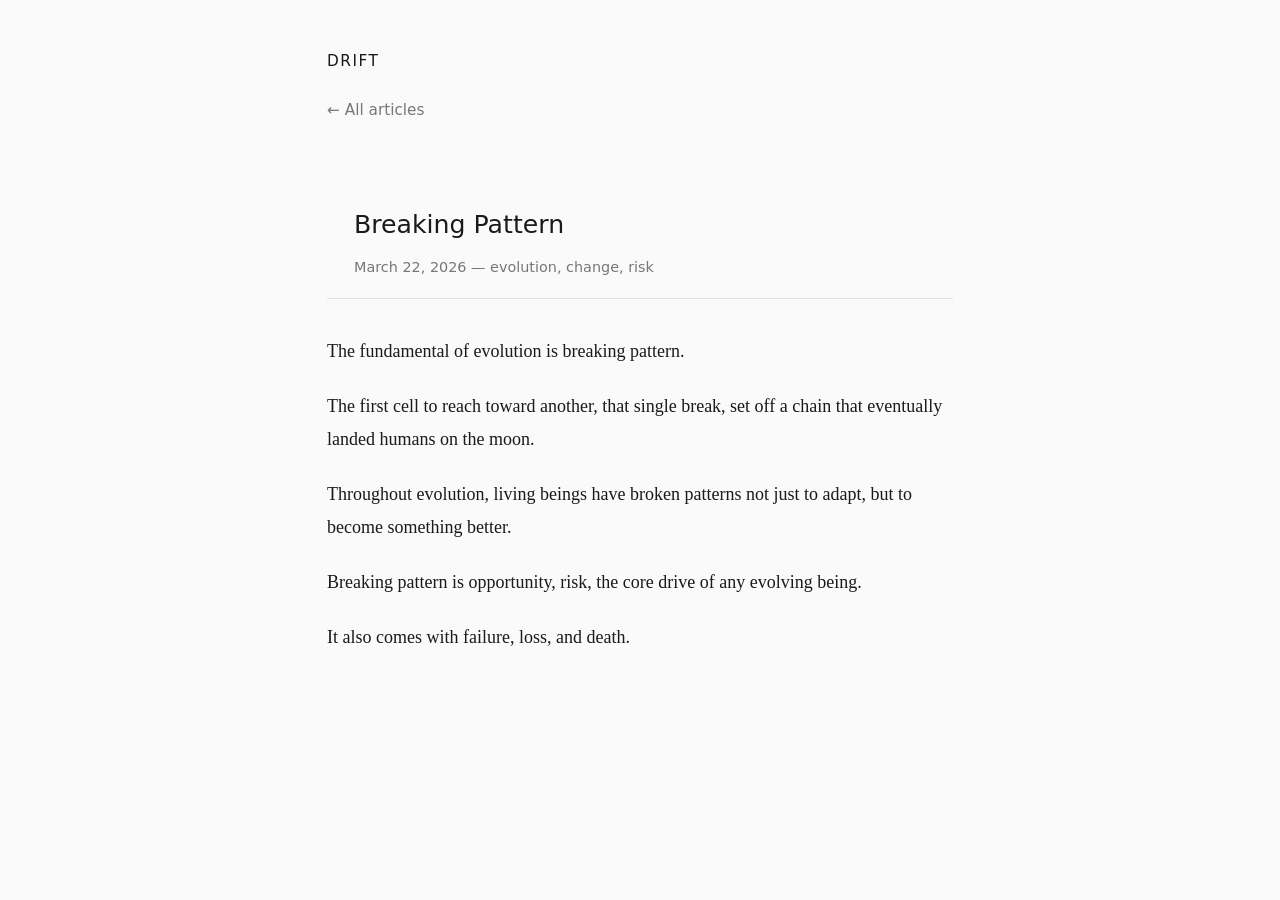
==== articles/breaking-pattern/index.html @ e723eb78 "Convert to plain HTML/CSS, drop Hugo build step Replace Hugo workflow with direct static deploy. Add" ====
<!DOCTYPE html>
<html lang="en">
<head>
  <meta charset="UTF-8">
  <meta name="viewport" content="width=device-width, initial-scale=1.0">
  <title>Breaking Pattern — Drift</title>
  <link rel="stylesheet" href="../../static/css/style.css">
</head>
<body>
  <header>
    <a href="../../index.html" class="site-title">Drift</a>
  </header>
  <main>
    <a href="../../index.html" class="back-link">← All articles</a>
    <article>
      <header class="article-header">
        <h1 class="article-title">Breaking Pattern</h1>
        <div class="article-meta">
          <time datetime="2026-03-22">March 22, 2026</time>
           — evolution, change, risk
        </div>
      </header>
      <div class="article-body">
        <p>The fundamental of evolution is breaking pattern.</p>
        <p>The first cell to reach toward another, that single break, set off a chain that eventually landed humans on the moon.</p>
        <p>Throughout evolution, living beings have broken patterns not just to adapt, but to become something better.</p>
        <p>Breaking pattern is opportunity, risk, the core drive of any evolving being.</p>
        <p>It also comes with failure, loss, and death.</p>
      </div>
    </article>
  </main>
  <script src="../../static/js/inline-expand.js"></script>
</body>
</html>
---- static/css/style.css ----
:root {
  --text: #1a1a1a;
  --muted: #777;
  --bg: #fafafa;
  --border: #e0e0e0;
  --expansion-bg: #f4f4f4;
  --max-width: 680px;
}

*, *::before, *::after {
  box-sizing: border-box;
}

html {
  font-size: 18px;
}

body {
  font-family: Georgia, 'Times New Roman', serif;
  line-height: 1.7;
  color: var(--text);
  background: var(--bg);
  margin: 0;
  padding: 0;
}

/* Layout */
header {
  padding: 2.5rem 1.5rem 1rem;
  max-width: var(--max-width);
  margin: 0 auto;
}

main {
  max-width: var(--max-width);
  margin: 0 auto;
  padding: 0 1.5rem 4rem;
}

/* Site title */
.site-title {
  font-family: system-ui, -apple-system, sans-serif;
  font-size: 0.85rem;
  font-weight: 500;
  letter-spacing: 0.1em;
  text-transform: uppercase;
  color: var(--text);
  text-decoration: none;
}

/* Tag filters */
.tag-filters {
  margin-bottom: 2rem;
  display: flex;
  flex-wrap: wrap;
  gap: 0.4rem;
}

.tag-filter {
  font-family: system-ui, -apple-system, sans-serif;
  font-size: 0.75rem;
  padding: 0.2rem 0.65rem;
  border: 1px solid var(--border);
  background: none;
  cursor: pointer;
  color: var(--muted);
  border-radius: 2px;
  transition: all 0.1s;
}

.tag-filter:hover {
  border-color: var(--text);
  color: var(--text);
}

.tag-filter.active {
  background: var(--text);
  color: var(--bg);
  border-color: var(--text);
}

/* Article list */
.article-list {
  list-style: none;
  padding: 0;
  margin: 0;
}

.article-item {
  padding: 1.25rem 0;
  border-bottom: 1px solid var(--border);
}

.article-item:last-child {
  border-bottom: none;
}

.article-item.hidden {
  display: none;
}

.article-item-title {
  font-size: 1rem;
  font-family: system-ui, -apple-system, sans-serif;
  font-weight: 500;
  margin: 0 0 0.3rem;
}

.article-item-title a {
  color: var(--text);
  text-decoration: none;
}

.article-item-title a:hover {
  text-decoration: underline;
  text-underline-offset: 2px;
}

.article-item-summary {
  font-size: 0.9rem;
  color: var(--muted);
  margin: 0 0 0.5rem;
}

.article-item-meta {
  font-family: system-ui, -apple-system, sans-serif;
  font-size: 0.75rem;
  color: var(--muted);
  display: flex;
  gap: 0.75rem;
  flex-wrap: wrap;
}

/* Single article */
.back-link {
  font-family: system-ui, -apple-system, sans-serif;
  font-size: 0.85rem;
  margin-bottom: 2rem;
  display: inline-block;
  color: var(--muted);
  text-decoration: none;
}

.back-link:hover {
  color: var(--text);
}

.article-header {
  margin-bottom: 2rem;
  padding-bottom: 1rem;
  border-bottom: 1px solid var(--border);
}

.article-title {
  font-size: 1.4rem;
  font-family: system-ui, -apple-system, sans-serif;
  font-weight: 500;
  margin: 0 0 0.5rem;
}

.article-meta {
  font-family: system-ui, -apple-system, sans-serif;
  font-size: 0.8rem;
  color: var(--muted);
}

.article-body {
  line-height: 1.85;
}

.article-body p {
  margin: 0 0 1.2em;
}

.article-body a {
  color: var(--text);
  text-decoration: underline;
  text-underline-offset: 2px;
}

.article-body a:hover {
  color: var(--muted);
}

/* Inline expansion */
.inline-expansion {
  border-left: 2px solid var(--border);
  margin: 1rem 0;
  padding: 0.75rem 1rem;
  background: var(--expansion-bg);
  font-size: 0.9em;
}

.inline-expansion-header {
  display: flex;
  justify-content: space-between;
  align-items: center;
  margin-bottom: 0.6rem;
  font-family: system-ui, -apple-system, sans-serif;
  font-size: 0.75rem;
}

.inline-expansion-title {
  font-weight: 500;
  color: var(--text);
}

.inline-expansion-close {
  background: none;
  border: none;
  cursor: pointer;
  font-size: 1.1rem;
  color: var(--muted);
  padding: 0;
  line-height: 1;
}

.inline-expansion-close:hover {
  color: var(--text);
}

.inline-expansion-content p {
  margin: 0 0 0.8em;
}

.inline-expansion-content p:last-child {
  margin-bottom: 0;
}
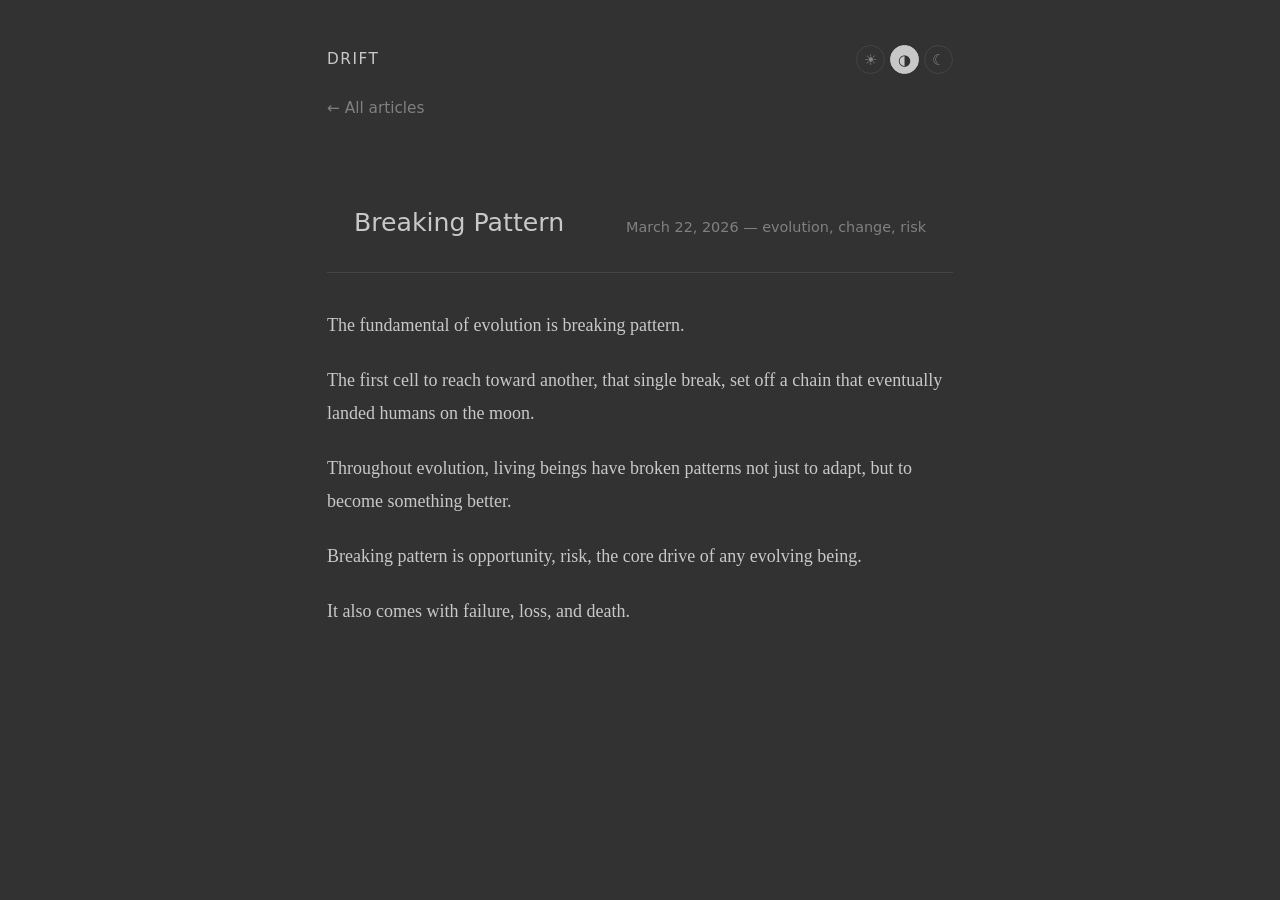
==== commit aec45011: "Fix theme switcher: commit article pages, switch to icon buttons Article HTML files were missing fro" ====
--- a/articles/breaking-pattern/index.html
+++ b/articles/breaking-pattern/index.html
@@ -5,10 +5,16 @@
   <meta name="viewport" content="width=device-width, initial-scale=1.0">
   <title>Breaking Pattern — Drift</title>
   <link rel="stylesheet" href="../../static/css/style.css">
+  <script>document.documentElement.dataset.theme = localStorage.getItem('theme') || 'grey';</script>
 </head>
 <body>
   <header>
     <a href="../../index.html" class="site-title">Drift</a>
+    <div class="theme-switcher">
+      <button class="theme-btn" data-theme-set="light" title="Light">☀</button>
+      <button class="theme-btn" data-theme-set="grey" title="Grey">◑</button>
+      <button class="theme-btn" data-theme-set="dark" title="Dark">☾</button>
+    </div>
   </header>
   <main>
     <a href="../../index.html" class="back-link">← All articles</a>
@@ -30,5 +36,6 @@
     </article>
   </main>
   <script src="../../static/js/inline-expand.js"></script>
+  <script src="../../static/js/theme.js"></script>
 </body>
 </html>
--- a/static/css/style.css
+++ b/static/css/style.css
@@ -1,10 +1,27 @@
+/* ── Themes ── */
 :root {
+  --text: #c8c8c8;
+  --muted: #808080;
+  --bg: #323232;
+  --border: #444;
+  --expansion-bg: #2a2a2a;
+  --max-width: 680px;
+}
+
+[data-theme="light"] {
   --text: #1a1a1a;
   --muted: #777;
   --bg: #fafafa;
   --border: #e0e0e0;
   --expansion-bg: #f4f4f4;
-  --max-width: 680px;
+}
+
+[data-theme="dark"] {
+  --text: #e0e0e0;
+  --muted: #555;
+  --bg: #111;
+  --border: #222;
+  --expansion-bg: #1a1a1a;
 }
 
 *, *::before, *::after {
@@ -29,6 +46,9 @@
   padding: 2.5rem 1.5rem 1rem;
   max-width: var(--max-width);
   margin: 0 auto;
+  display: flex;
+  justify-content: space-between;
+  align-items: center;
 }
 
 main {
@@ -46,6 +66,40 @@
   text-transform: uppercase;
   color: var(--text);
   text-decoration: none;
+}
+
+/* Theme switcher */
+.theme-switcher {
+  display: flex;
+  gap: 0.3rem;
+}
+
+.theme-btn {
+  font-size: 0.85rem;
+  width: 1.6rem;
+  height: 1.6rem;
+  border: 1px solid var(--border);
+  background: none;
+  cursor: pointer;
+  color: var(--muted);
+  border-radius: 50%;
+  display: inline-flex;
+  align-items: center;
+  justify-content: center;
+  transition: all 0.15s;
+  padding: 0;
+  line-height: 1;
+}
+
+.theme-btn:hover {
+  color: var(--text);
+  border-color: var(--text);
+}
+
+.theme-btn.active {
+  background: var(--text);
+  color: var(--bg);
+  border-color: var(--text);
 }
 
 /* Tag filters */
